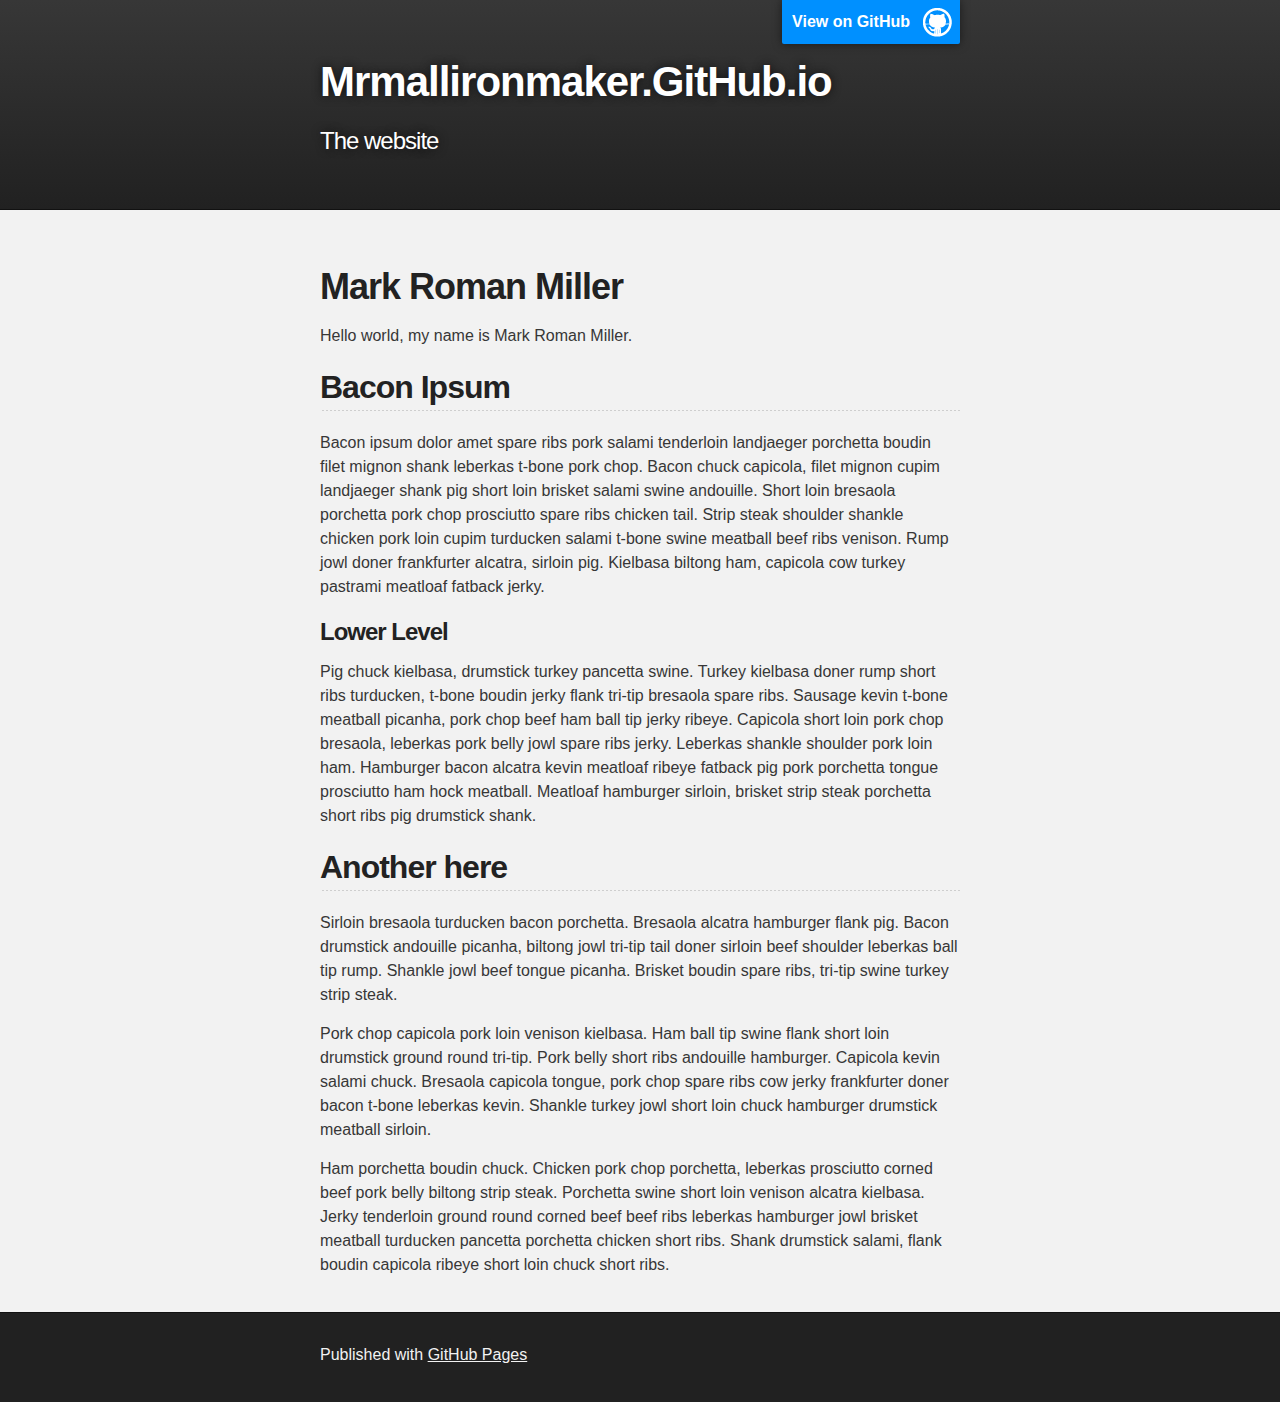
==== index.html @ bb0a2286 "Replace master branch with page content via GitHub" ====
<!DOCTYPE html>
<html>

  <head>
    <meta charset='utf-8'>
    <meta http-equiv="X-UA-Compatible" content="chrome=1">
    <meta name="description" content="Mrmallironmaker.GitHub.io : The website">

    <link rel="stylesheet" type="text/css" media="screen" href="stylesheets/stylesheet.css">

    <title>Mrmallironmaker.GitHub.io</title>
  </head>

  <body>

    <!-- HEADER -->
    <div id="header_wrap" class="outer">
        <header class="inner">
          <a id="forkme_banner" href="https://github.com/MrMallIronmaker">View on GitHub</a>

          <h1 id="project_title">Mrmallironmaker.GitHub.io</h1>
          <h2 id="project_tagline">The website</h2>

        </header>
    </div>

    <!-- MAIN CONTENT -->
    <div id="main_content_wrap" class="outer">
      <section id="main_content" class="inner">
        <h1>
<a id="mark-roman-miller" class="anchor" href="#mark-roman-miller" aria-hidden="true"><span class="octicon octicon-link"></span></a>Mark Roman Miller</h1>

<p>Hello world, my name is Mark Roman Miller.</p>

<h2>
<a id="bacon-ipsum" class="anchor" href="#bacon-ipsum" aria-hidden="true"><span class="octicon octicon-link"></span></a>Bacon Ipsum</h2>

<p>Bacon ipsum dolor amet spare ribs pork salami tenderloin landjaeger porchetta boudin filet mignon shank leberkas t-bone pork chop. Bacon chuck capicola, filet mignon cupim landjaeger shank pig short loin brisket salami swine andouille. Short loin bresaola porchetta pork chop prosciutto spare ribs chicken tail. Strip steak shoulder shankle chicken pork loin cupim turducken salami t-bone swine meatball beef ribs venison. Rump jowl doner frankfurter alcatra, sirloin pig. Kielbasa biltong ham, capicola cow turkey pastrami meatloaf fatback jerky.</p>

<h3>
<a id="lower-level" class="anchor" href="#lower-level" aria-hidden="true"><span class="octicon octicon-link"></span></a>Lower Level</h3>

<p>Pig chuck kielbasa, drumstick turkey pancetta swine. Turkey kielbasa doner rump short ribs turducken, t-bone boudin jerky flank tri-tip bresaola spare ribs. Sausage kevin t-bone meatball picanha, pork chop beef ham ball tip jerky ribeye. Capicola short loin pork chop bresaola, leberkas pork belly jowl spare ribs jerky. Leberkas shankle shoulder pork loin ham. Hamburger bacon alcatra kevin meatloaf ribeye fatback pig pork porchetta tongue prosciutto ham hock meatball. Meatloaf hamburger sirloin, brisket strip steak porchetta short ribs pig drumstick shank.</p>

<h2>
<a id="another-here" class="anchor" href="#another-here" aria-hidden="true"><span class="octicon octicon-link"></span></a>Another here</h2>

<p>Sirloin bresaola turducken bacon porchetta. Bresaola alcatra hamburger flank pig. Bacon drumstick andouille picanha, biltong jowl tri-tip tail doner sirloin beef shoulder leberkas ball tip rump. Shankle jowl beef tongue picanha. Brisket boudin spare ribs, tri-tip swine turkey strip steak.</p>

<p>Pork chop capicola pork loin venison kielbasa. Ham ball tip swine flank short loin drumstick ground round tri-tip. Pork belly short ribs andouille hamburger. Capicola kevin salami chuck. Bresaola capicola tongue, pork chop spare ribs cow jerky frankfurter doner bacon t-bone leberkas kevin. Shankle turkey jowl short loin chuck hamburger drumstick meatball sirloin.</p>

<p>Ham porchetta boudin chuck. Chicken pork chop porchetta, leberkas prosciutto corned beef pork belly biltong strip steak. Porchetta swine short loin venison alcatra kielbasa. Jerky tenderloin ground round corned beef beef ribs leberkas hamburger jowl brisket meatball turducken pancetta porchetta chicken short ribs. Shank drumstick salami, flank boudin capicola ribeye short loin chuck short ribs.</p>
      </section>
    </div>

    <!-- FOOTER  -->
    <div id="footer_wrap" class="outer">
      <footer class="inner">
        <p>Published with <a href="https://pages.github.com">GitHub Pages</a></p>
      </footer>
    </div>

    

  </body>
</html>
---- stylesheets/stylesheet.css ----
/*******************************************************************************
Slate Theme for GitHub Pages
by Jason Costello, @jsncostello
*******************************************************************************/

@import url(github-light.css);

/*******************************************************************************
MeyerWeb Reset
*******************************************************************************/

html, body, div, span, applet, object, iframe,
h1, h2, h3, h4, h5, h6, p, blockquote, pre,
a, abbr, acronym, address, big, cite, code,
del, dfn, em, img, ins, kbd, q, s, samp,
small, strike, strong, sub, sup, tt, var,
b, u, i, center,
dl, dt, dd, ol, ul, li,
fieldset, form, label, legend,
table, caption, tbody, tfoot, thead, tr, th, td,
article, aside, canvas, details, embed,
figure, figcaption, footer, header, hgroup,
menu, nav, output, ruby, section, summary,
time, mark, audio, video {
  margin: 0;
  padding: 0;
  border: 0;
  font: inherit;
  vertical-align: baseline;
}

/* HTML5 display-role reset for older browsers */
article, aside, details, figcaption, figure,
footer, header, hgroup, menu, nav, section {
  display: block;
}

ol, ul {
  list-style: none;
}

table {
  border-collapse: collapse;
  border-spacing: 0;
}

/*******************************************************************************
Theme Styles
*******************************************************************************/

body {
  box-sizing: border-box;
  color:#373737;
  background: #212121;
  font-size: 16px;
  font-family: 'Myriad Pro', Calibri, Helvetica, Arial, sans-serif;
  line-height: 1.5;
  -webkit-font-smoothing: antialiased;
}

h1, h2, h3, h4, h5, h6 {
  margin: 10px 0;
  font-weight: 700;
  color:#222222;
  font-family: 'Lucida Grande', 'Calibri', Helvetica, Arial, sans-serif;
  letter-spacing: -1px;
}

h1 {
  font-size: 36px;
  font-weight: 700;
}

h2 {
  padding-bottom: 10px;
  font-size: 32px;
  background: url('../images/bg_hr.png') repeat-x bottom;
}

h3 {
  font-size: 24px;
}

h4 {
  font-size: 21px;
}

h5 {
  font-size: 18px;
}

h6 {
  font-size: 16px;
}

p {
  margin: 10px 0 15px 0;
}

footer p {
  color: #f2f2f2;
}

a {
  text-decoration: none;
  color: #007edf;
  text-shadow: none;

  transition: color 0.5s ease;
  transition: text-shadow 0.5s ease;
  -webkit-transition: color 0.5s ease;
  -webkit-transition: text-shadow 0.5s ease;
  -moz-transition: color 0.5s ease;
  -moz-transition: text-shadow 0.5s ease;
  -o-transition: color 0.5s ease;
  -o-transition: text-shadow 0.5s ease;
  -ms-transition: color 0.5s ease;
  -ms-transition: text-shadow 0.5s ease;
}

a:hover, a:focus {text-decoration: underline;}

footer a {
  color: #F2F2F2;
  text-decoration: underline;
}

em {
  font-style: italic;
}

strong {
  font-weight: bold;
}

img {
  position: relative;
  margin: 0 auto;
  max-width: 739px;
  padding: 5px;
  margin: 10px 0 10px 0;
  border: 1px solid #ebebeb;

  box-shadow: 0 0 5px #ebebeb;
  -webkit-box-shadow: 0 0 5px #ebebeb;
  -moz-box-shadow: 0 0 5px #ebebeb;
  -o-box-shadow: 0 0 5px #ebebeb;
  -ms-box-shadow: 0 0 5px #ebebeb;
}

p img {
  display: inline;
  margin: 0;
  padding: 0;
  vertical-align: middle;
  text-align: center;
  border: none;
}

pre, code {
  width: 100%;
  color: #222;
  background-color: #fff;

  font-family: Monaco, "Bitstream Vera Sans Mono", "Lucida Console", Terminal, monospace;
  font-size: 14px;

  border-radius: 2px;
  -moz-border-radius: 2px;
  -webkit-border-radius: 2px;
}

pre {
  width: 100%;
  padding: 10px;
  box-shadow: 0 0 10px rgba(0,0,0,.1);
  overflow: auto;
}

code {
  padding: 3px;
  margin: 0 3px;
  box-shadow: 0 0 10px rgba(0,0,0,.1);
}

pre code {
  display: block;
  box-shadow: none;
}

blockquote {
  color: #666;
  margin-bottom: 20px;
  padding: 0 0 0 20px;
  border-left: 3px solid #bbb;
}


ul, ol, dl {
  margin-bottom: 15px
}

ul {
  list-style-position: inside;
  list-style: disc;
  padding-left: 20px;
}

ol {
  list-style-position: inside;
  list-style: decimal;
  padding-left: 20px;
}

dl dt {
  font-weight: bold;
}

dl dd {
  padding-left: 20px;
  font-style: italic;
}

dl p {
  padding-left: 20px;
  font-style: italic;
}

hr {
  height: 1px;
  margin-bottom: 5px;
  border: none;
  background: url('../images/bg_hr.png') repeat-x center;
}

table {
  border: 1px solid #373737;
  margin-bottom: 20px;
  text-align: left;
 }

th {
  font-family: 'Lucida Grande', 'Helvetica Neue', Helvetica, Arial, sans-serif;
  padding: 10px;
  background: #373737;
  color: #fff;
 }

td {
  padding: 10px;
  border: 1px solid #373737;
 }

form {
  background: #f2f2f2;
  padding: 20px;
}

/*******************************************************************************
Full-Width Styles
*******************************************************************************/

.outer {
  width: 100%;
}

.inner {
  position: relative;
  max-width: 640px;
  padding: 20px 10px;
  margin: 0 auto;
}

#forkme_banner {
  display: block;
  position: absolute;
  top:0;
  right: 10px;
  z-index: 10;
  padding: 10px 50px 10px 10px;
  color: #fff;
  background: url('../images/blacktocat.png') #0090ff no-repeat 95% 50%;
  font-weight: 700;
  box-shadow: 0 0 10px rgba(0,0,0,.5);
  border-bottom-left-radius: 2px;
  border-bottom-right-radius: 2px;
}

#header_wrap {
  background: #212121;
  background: -moz-linear-gradient(top, #373737, #212121);
  background: -webkit-linear-gradient(top, #373737, #212121);
  background: -ms-linear-gradient(top, #373737, #212121);
  background: -o-linear-gradient(top, #373737, #212121);
  background: linear-gradient(top, #373737, #212121);
}

#header_wrap .inner {
  padding: 50px 10px 30px 10px;
}

#project_title {
  margin: 0;
  color: #fff;
  font-size: 42px;
  font-weight: 700;
  text-shadow: #111 0px 0px 10px;
}

#project_tagline {
  color: #fff;
  font-size: 24px;
  font-weight: 300;
  background: none;
  text-shadow: #111 0px 0px 10px;
}

#downloads {
  position: absolute;
  width: 210px;
  z-index: 10;
  bottom: -40px;
  right: 0;
  height: 70px;
  background: url('../images/icon_download.png') no-repeat 0% 90%;
}

.zip_download_link {
  display: block;
  float: right;
  width: 90px;
  height:70px;
  text-indent: -5000px;
  overflow: hidden;
  background: url(../images/sprite_download.png) no-repeat bottom left;
}

.tar_download_link {
  display: block;
  float: right;
  width: 90px;
  height:70px;
  text-indent: -5000px;
  overflow: hidden;
  background: url(../images/sprite_download.png) no-repeat bottom right;
  margin-left: 10px;
}

.zip_download_link:hover {
  background: url(../images/sprite_download.png) no-repeat top left;
}

.tar_download_link:hover {
  background: url(../images/sprite_download.png) no-repeat top right;
}

#main_content_wrap {
  background: #f2f2f2;
  border-top: 1px solid #111;
  border-bottom: 1px solid #111;
}

#main_content {
  padding-top: 40px;
}

#footer_wrap {
  background: #212121;
}



/*******************************************************************************
Small Device Styles
*******************************************************************************/

@media screen and (max-width: 480px) {
  body {
    font-size:14px;
  }

  #downloads {
    display: none;
  }

  .inner {
    min-width: 320px;
    max-width: 480px;
  }

  #project_title {
  font-size: 32px;
  }

  h1 {
    font-size: 28px;
  }

  h2 {
    font-size: 24px;
  }

  h3 {
    font-size: 21px;
  }

  h4 {
    font-size: 18px;
  }

  h5 {
    font-size: 14px;
  }

  h6 {
    font-size: 12px;
  }

  code, pre {
    min-width: 320px;
    max-width: 480px;
    font-size: 11px;
  }

}
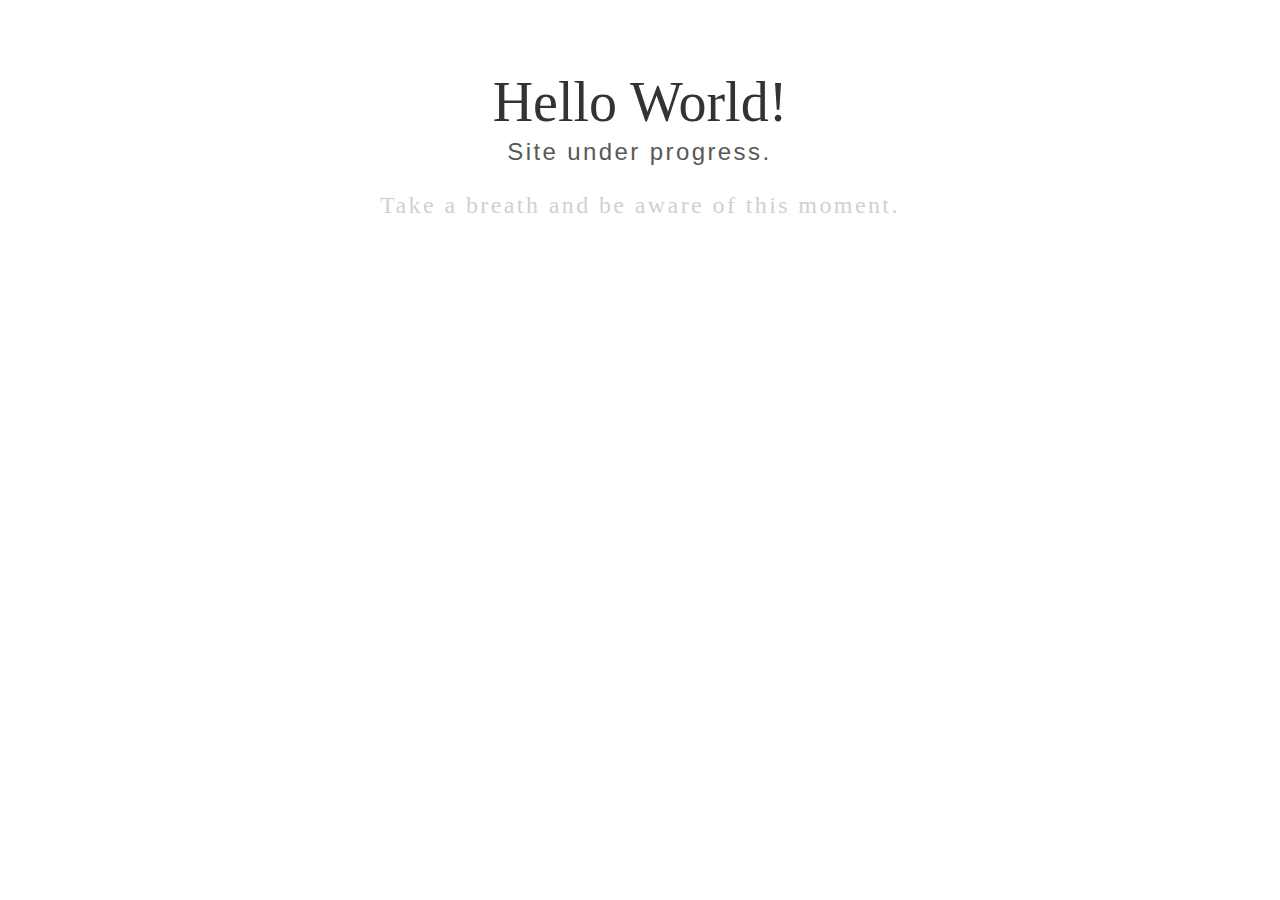
==== commit 9849bb56: "Made a quick under construction page with zenhabits style" ====
--- a/index.html
+++ b/index.html
@@ -1,66 +1,12 @@
-<!DOCTYPE html>
-<html>
-
-  <head>
-    <meta charset='utf-8'>
-    <meta http-equiv="X-UA-Compatible" content="chrome=1">
-    <meta name="description" content="Mrmallironmaker.GitHub.io : The website">
-
-    <link rel="stylesheet" type="text/css" media="screen" href="stylesheets/stylesheet.css">
-
-    <title>Mrmallironmaker.GitHub.io</title>
-  </head>
-
-  <body>
-
-    <!-- HEADER -->
-    <div id="header_wrap" class="outer">
-        <header class="inner">
-          <a id="forkme_banner" href="https://github.com/MrMallIronmaker">View on GitHub</a>
-
-          <h1 id="project_title">Mrmallironmaker.GitHub.io</h1>
-          <h2 id="project_tagline">The website</h2>
-
-        </header>
-    </div>
-
-    <!-- MAIN CONTENT -->
-    <div id="main_content_wrap" class="outer">
-      <section id="main_content" class="inner">
-        <h1>
-<a id="mark-roman-miller" class="anchor" href="#mark-roman-miller" aria-hidden="true"><span class="octicon octicon-link"></span></a>Mark Roman Miller</h1>
-
-<p>Hello world, my name is Mark Roman Miller.</p>
-
-<h2>
-<a id="bacon-ipsum" class="anchor" href="#bacon-ipsum" aria-hidden="true"><span class="octicon octicon-link"></span></a>Bacon Ipsum</h2>
-
-<p>Bacon ipsum dolor amet spare ribs pork salami tenderloin landjaeger porchetta boudin filet mignon shank leberkas t-bone pork chop. Bacon chuck capicola, filet mignon cupim landjaeger shank pig short loin brisket salami swine andouille. Short loin bresaola porchetta pork chop prosciutto spare ribs chicken tail. Strip steak shoulder shankle chicken pork loin cupim turducken salami t-bone swine meatball beef ribs venison. Rump jowl doner frankfurter alcatra, sirloin pig. Kielbasa biltong ham, capicola cow turkey pastrami meatloaf fatback jerky.</p>
-
-<h3>
-<a id="lower-level" class="anchor" href="#lower-level" aria-hidden="true"><span class="octicon octicon-link"></span></a>Lower Level</h3>
-
-<p>Pig chuck kielbasa, drumstick turkey pancetta swine. Turkey kielbasa doner rump short ribs turducken, t-bone boudin jerky flank tri-tip bresaola spare ribs. Sausage kevin t-bone meatball picanha, pork chop beef ham ball tip jerky ribeye. Capicola short loin pork chop bresaola, leberkas pork belly jowl spare ribs jerky. Leberkas shankle shoulder pork loin ham. Hamburger bacon alcatra kevin meatloaf ribeye fatback pig pork porchetta tongue prosciutto ham hock meatball. Meatloaf hamburger sirloin, brisket strip steak porchetta short ribs pig drumstick shank.</p>
-
-<h2>
-<a id="another-here" class="anchor" href="#another-here" aria-hidden="true"><span class="octicon octicon-link"></span></a>Another here</h2>
-
-<p>Sirloin bresaola turducken bacon porchetta. Bresaola alcatra hamburger flank pig. Bacon drumstick andouille picanha, biltong jowl tri-tip tail doner sirloin beef shoulder leberkas ball tip rump. Shankle jowl beef tongue picanha. Brisket boudin spare ribs, tri-tip swine turkey strip steak.</p>
-
-<p>Pork chop capicola pork loin venison kielbasa. Ham ball tip swine flank short loin drumstick ground round tri-tip. Pork belly short ribs andouille hamburger. Capicola kevin salami chuck. Bresaola capicola tongue, pork chop spare ribs cow jerky frankfurter doner bacon t-bone leberkas kevin. Shankle turkey jowl short loin chuck hamburger drumstick meatball sirloin.</p>
-
-<p>Ham porchetta boudin chuck. Chicken pork chop porchetta, leberkas prosciutto corned beef pork belly biltong strip steak. Porchetta swine short loin venison alcatra kielbasa. Jerky tenderloin ground round corned beef beef ribs leberkas hamburger jowl brisket meatball turducken pancetta porchetta chicken short ribs. Shank drumstick salami, flank boudin capicola ribeye short loin chuck short ribs.</p>
-      </section>
-    </div>
-
-    <!-- FOOTER  -->
-    <div id="footer_wrap" class="outer">
-      <footer class="inner">
-        <p>Published with <a href="https://pages.github.com">GitHub Pages</a></p>
-      </footer>
-    </div>
-
-    
-
-  </body>
-</html>
+<!doctype html>
+<html>
+	<head>
+		<title> Mark Roman Miller </title>
+		<link rel="stylesheet" href="style.css" type="text/css" />
+	</head>
+	<body>
+		<h2>Hello World!</h2>
+		<h1>Site under progress.</h1>
+		<h6>Take a breath and be aware of this moment.</h6>
+	</body>
+</html>--- a/style.css
+++ b/style.css
@@ -0,0 +1,568 @@
+/*
+Theme Name: zh2
+Theme URI: http://zenhabits.net/theme/
+Author: Leo Babauta
+Author URI: http://leobabauta.com
+Description: A minimalist, content-focused theme.
+Version: 2
+License: Uncopyrighted
+License URI: http://zenhabits.net/open-source-blogging-feel-free-to-steal-my-content/
+
+This theme is uncopyrighted.
+Do whatever you'd like with it.
+*/
+
+/* css reset */
+
+
+html, body, div, span, applet, object, iframe,
+h1, h2, h3, h4, h5, h6, p, blockquote, pre,
+a, abbr, acronym, address, big, cite, code,
+del, dfn, em, img, ins, kbd, q, s, samp,
+small, strike, strong, sub, sup, tt, var,
+b, u, i, center,
+dl, dt, dd, ol, ul, li,
+fieldset, form, label, legend,
+table, caption, tbody, tfoot, thead, tr, th, td,
+article, aside, canvas, details, embed, 
+figure, figcaption, footer, header, hgroup, 
+menu, nav, output, ruby, section, summary,
+time, mark, audio, video {
+	margin: 0;
+	padding: 0;
+	border: 0;
+	font-size: 100%;
+	font: inherit;
+	vertical-align: baseline;
+}
+/* HTML5 display-role reset for older browsers */
+article, aside, details, figcaption, figure, 
+footer, header, hgroup, menu, nav, section {
+	display: block;
+}
+body {
+	line-height: 1;
+}
+ol, ul {
+	list-style: none;
+}
+blockquote, q {
+	quotes: none;
+}
+blockquote:before, blockquote:after,
+q:before, q:after {
+	content: '';
+	content: none;
+}
+table {
+	border-collapse: collapse;
+	border-spacing: 0;
+}
+/* end css reset */
+
+@media all { 
+	#wp-admin-bar-updates { display: none }
+	body {
+	    font: normal 100% Open Sans,Helvetica,sans-serif;
+	    background-color: #fff;
+	    color: #000;
+	    padding: .6em;
+	    -webkit-font-smoothing: antialiased;
+	}
+	/* fades out blog title */
+	.top {
+	    -webkit-opacity: 0.30;
+	    -moz-opacity: 0.30;
+	    opacity: 0.30;
+	    -webkit-transition: opacity 3s linear;
+	    -moz-transition: opacity 3s linear;
+	    -ms-transition: opacity 3s linear;
+	    -o-transition: opacity 3s linear;
+	    transition: opacity 3s linear;
+	}
+	/* fades blog title back in on hover */
+	.top:hover {
+	    -webkit-opacity: 1;
+	    -moz-opacity: 1;
+	    opacity: 1;
+	    -webkit-transition: all 2s ease;
+	    -moz-transition: all 2s ease;
+	    -ms-transition: all 2s ease;
+	    -o-transition: all 2s ease;
+	    transition: all 2s ease;
+	}
+	.container {
+	    overflow: hidden;
+	    padding: 0 1em;
+	    max-width: 42.5em;
+	    margin: auto;
+	}
+	/* blog title */
+	h1 {
+	    font-size: 150%;
+	    color: #585858;
+	    letter-spacing: .1em;
+	    margin: 0 .05em 0 0;
+	    text-align: center;
+	}
+	h1 a:link {
+	    color: #585858;
+	    text-decoration: none;
+	    border-width: 0 0 1px 0;
+	    border-color: #c0c0c0;
+	}
+	h1 a:visited {
+	    color: #585858;
+	    text-decoration: none;
+	    border-width: 0 0 1px 0;
+
+	    border-color: #c0c0c0;
+	}
+	h1 a#tagline { 
+		color: #56a49f;
+	}
+	/* post title */
+	h2 {
+	    font-family: 'Sorts Mill Goudy', Georgia, Times, serif;
+	    font-size: 3.5em;
+	    color: #333;
+	    font-weight: normal;
+	    margin-top: 1em;
+	    text-align: center;
+	    line-height: 1.3em;
+	}
+	/* subtitles */
+	h3 {
+	    font-family: 'Sorts Mill Goudy', Georgia, Times, serif;
+	    font-size: 2.5em;
+	    color: #666;
+	    font-weight: normal;
+	    line-height: 1em;
+	    margin-top: 1.5em;
+	    text-align: center;
+	}
+	h3.subtitle { 
+	    margin-top: .5em;
+	}
+	h4 {
+	    font-family: 'Sorts Mill Goudy', Georgia, Times, serif;
+	    font-size: 1.5em;
+	    line-height: 1.2em;
+	    color: #666;
+	}
+	/* used for "edit" link only visible to site owner/writers */
+	h5 {
+	    text-transform: uppercase;
+	    color: #666;
+	    font-size: .8em;
+	    letter-spacing: .2em;
+	    font-family: Open Sans,Helvetica,sans-serif;
+	    font-weight: bold;
+	    line-height: 2em;
+	}
+	/* author credits */
+	h6 {
+	    font-size: 1.5em;
+	    font-weight: normal;
+	    line-height: 1.3em;
+	    color: #666;
+	    font-family: 'Sorts Mill Goudy', Georgia, Times, serif;
+	    margin: 1em 0 .5em 0;
+	    letter-spacing: .1em;
+	    margin-bottom: 1em;
+	    text-align: center;
+	    -webkit-opacity: 0.30;
+	    -moz-opacity: 0.30;
+	    opacity: 0.30;
+	    -webkit-transition: opacity 3s linear;
+	    -moz-transition: opacity 3s linear;
+	    -ms-transition: opacity 3s linear;
+	    -o-transition: opacity 3s linear;
+	    transition: opacity 3s linear;
+	}
+	/* fades author credit back in on hover */
+	h6:hover {
+	    -webkit-opacity: 1;
+	    -moz-opacity: 1;
+	    opacity: 1;
+	    -webkit-transition: all 2s ease;
+	    -moz-transition: all 2s ease;
+	    -ms-transition: all 2s ease;
+	    -o-transition: all 2s ease;
+	    transition: all 2s ease;
+	}
+	h6 strong {
+	    color: #56a49f;
+	    font-weight: bold;
+	}
+	img {
+	    border: 0;
+	    padding: 3px;
+	}
+	img a { border: 0 }
+	p {
+	    line-height: 1.635em;
+	    margin: .7em 0 1em 0;
+	    font-family: 'Cardo', Georgia, Cambria, 'Times New Roman', Times, serif;
+	    font-size: 1.3em;
+	    color: #333;
+	    -webkit-font-smoothing: antialiased;
+	}
+	a:link {
+	    color: #333;
+	    text-decoration: none;
+	    border-width: 0;
+	    border-style: none;
+	}
+	a:visited {
+	    color: #333;
+	    text-decoration: none;
+	    border: 0;
+	    border-width: 0;
+	    border-style: none;
+	}
+	a:hover {
+	    color: #999;
+	    text-decoration: none;
+	    border: 0;
+	    border-width: 0;
+	    border-style: none;
+	}
+	/* post styles */
+	.post strong { font-weight: bold }
+	.post em { font-style: italic }
+	.post a:link {
+	    color: #303030;
+	    text-decoration: none;
+	    border-width: 0 0 1px 0;
+	    border-style: none none solid none;
+	    border-color: #c0c0c0;
+	}
+	.post a:visited {
+	    color: #303030;
+	    text-decoration: none;
+	    border-width: 0 0 1px 0;
+	    border-style: none none solid none;
+	    border-color: #c0c0c0;
+	}
+	.post a:hover {
+	    color: #999;
+	    border-width: 0 0 1px 0;
+	    border-style: none none solid none;
+	    border-color: #c0c0c0;
+	    text-decoration: none;
+	}
+	.post ul {
+	    list-style-type: disc;
+	    padding: .1em .0 0 1.1em;
+	    margin-top: .5em;
+	    margin-bottom: 1em;
+	    font-family: 'Cardo', Georgia, Cambria, 'Times New Roman', Times, serif;
+	    font-size: 1.3em;
+	    -webkit-font-smoothing: antialiased;
+	}
+	.post ol {
+	    list-style-type: decimal;
+	    padding: .1em 0 0 1.2em;
+	    margin-top: .5em;
+	    margin-bottom: 1em;
+	    font-family: 'Cardo', Georgia, Cambria, 'Times New Roman', Times, serif;
+	    font-size: 1.3em;
+	    -webkit-font-smoothing: antialiased;
+	}
+	.post li {
+	    line-height: 1.5em;
+	    padding: .2em 0 0 0;
+	    color: #333;
+	}
+	.post li strong { font-weight: bold }
+	.post blockquote {
+	    border-left: 2px solid #a5abab;
+	    font-size: 1.1em;
+	    margin: 1.8em .8em;
+	    padding: 0 1em 0 1em;
+	    color: #666;
+	    font-family: Open Sans,Helvetica,sans-serif;
+	}
+	/* line at bottom of post */
+	.home_bottom {
+	    border-bottom: 1px solid #efefef;
+	    font-family: Open Sans,Helvetica,sans-serif;
+	    font-size: 2em;
+	    line-height: 2.5em;
+	    color: #dedede;
+	}
+	/* previous & next posts at bottom */
+	.navigation { margin-bottom: 3em }
+	.navigation p {
+	    text-transform: uppercase;
+	    color: #666;
+	    font-size: .7em;
+	    letter-spacing: .2em;
+	    font-family: Open Sans,Helvetica,sans-serif;
+	    font-weight: bold;
+	    margin-top: 0;
+	    margin-bottom: 1em;
+	}
+	/* subscription */
+	.subscribe p {
+	    text-transform: uppercase;
+	    color: #666;
+	    font-size: 1em;
+	    letter-spacing: .2em;
+	    font-family: Open Sans,Helvetica,sans-serif;
+	    font-weight: bold;
+	    line-height: 2em;
+	    margin-top: 2em;
+	    margin-bottom: 2em;
+	}
+	/* "see all posts" at bottom of home page */
+	.all_posts {
+	    font-size: 2.4em;
+	    font-weight: bold;
+	    height: 1.25em;
+	    line-height: 1.25em;
+	    margin-bottom: 1em;
+	}
+	.all_posts a { color: #d3d3d3 }
+	.all_posts a:visited { color: #d3d3d3 }
+	.all_posts a:hover { color: #666 }
+	/* footer text */
+	.footer p {
+	    font-size: .8em;
+	    letter-spacing: .2em;
+	    text-transform: lowercase;
+	    color: #333;
+	    padding: 0;
+	    margin: 0;
+	    margin-left: 0;
+	    padding-left: 0;
+	    font-family: Open Sans,Helvetica,sans-serif;
+	}
+	.footer a { color: #666 }
+	/* for archives page */
+	#arc {
+	    overflow: hidden;
+	    margin: 0 1em 2em .4em;
+	}
+
+	/* for buy-now button */
+
+.styled-button {
+  -webkit-border-radius: 5;
+  -moz-border-radius: 5;
+  border-radius: 5px;
+  font-family: Helvetica;
+  color: #ffffff;
+  font-size: 15px;
+  background: #48a3e0;
+  padding: 15px 25px 15px 25px;
+  text-decoration: none;
+}
+
+.styled-button:hover {
+  background: #2a9ae0;
+  text-decoration: none;
+}
+
+
+
+
+	/* for comments */
+
+ol.commentlist{
+	margin: 10px 5px;
+	padding: 10px;
+}
+.commentlist .comment-body{
+	padding: 10px;
+	background: #EFEFEF;
+	border: solid thin #DEDEDE;
+	margin: 10px 0;
+	position: relative;
+}
+.comment-body a.comment-reply-link{
+	position: absolute;
+	top: 10px;
+	right: 10px;
+	color: #AEAEAE;
+}
+ol.commentlist li{
+	list-style: none;
+}
+ol.commentlist img.avatar{
+	padding: 5px;
+	background: #DEDEDE;
+	border: solid thin #CECECE;
+	float: left;
+	display: block;
+	margin: 15px;
+	width: 32px;
+	height: 32px;
+}
+ol.commentlist .comment-author{
+	line-height: 25px;
+}
+.comment-body cite.fn{
+	font-size: 14px;
+	font-style: normal;
+}
+.commentmetadata a{
+	margin: 0;
+	font-size: 11px;
+	color: #999;
+}
+.comment-body p{
+	margin: 5px;
+}
+ 
+.comment-body .comment-author.vcard{
+	margin: 0;
+}
+}
+
+/* for iPad-sized devices */
+@media only screen and (max-device-width: 800px) { 
+	/* makes blog title not fade on touch screen */
+	.top {
+	    margin: auto;
+	    -webkit-opacity: 1;
+	    -moz-opacity: 1;
+	    opacity: 1;
+	}
+	h6 {
+	    -webkit-opacity: 1;
+	    -moz-opacity: 1;
+	    opacity: 1;
+	}
+	.navigation p { font-size: 1em }
+	.subscribe ul {
+	    margin-top: 4em;
+	    font-size: 1.8em;
+	}
+	.footer p { font-size: 1.2em }
+	h2 { font-size: 2.5em }
+	h3 { font-size: 2em }
+	h6 { font-size: 1.5em }
+	p {
+	    font-size: 1.5em;
+	    line-height: 1.5em;
+	}
+	.post ul {
+	    font-size: 1.5em;
+	    line-height: 1em;
+	    padding: .1;
+	}
+	.post ol {
+	    font-size: 1.5em;
+	    line-height: 1em;
+	    padding: .1;
+	}
+	#arc {
+	    font-size: 1.2em;
+	}
+}
+
+/* for narrower browsers */
+@media screen and (max-width: 800px) { 
+	/* makes blog title not fade on touch screen */
+	.top {
+	    margin: auto;
+	    -webkit-opacity: 1;
+	    -moz-opacity: 1;
+	    opacity: 1;
+	}
+	h6 {
+	    -webkit-opacity: 1;
+	    -moz-opacity: 1;
+	    opacity: 1;
+	}
+	.navigation p { font-size: 1em }
+	subscribe ul {
+	    margin-top: 4em;
+	    font-size: 1.8em;
+	}
+	.footer p { font-size: 1.2em }
+	h2 { font-size: 2.5em }
+	h3 { font-size: 2em }
+	h6 { font-size: 1.5em }
+	p {
+	    font-size: 1.5em;
+	    line-height: 1.5em;
+	}
+	.post ul {
+	    font-size: 1.5em;
+	    line-height: 1em;
+	    padding: .1;
+	}
+	.post ol {
+	    font-size: 1.5em;
+	    line-height: 1em;
+	    padding: .1;
+	}
+}
+
+/* for iPhone-sized devices */
+@media only screen and (max-device-width: 480px) { 
+	.container { width: auto }
+	body { padding: 0 }
+	h1 { font-size: 2em }
+	h2 { font-size: 2.5em }
+	h3 { font-size: 1.8em }
+	h6 { font-size: 1.3em }
+	p {
+	    font-size: 1.2em;
+	    line-height: 1.4em;
+	}
+	.post ul {
+	    list-style-type: disc;
+	    list-style-position: inside;
+	    font-size: 1.2em;
+	    line-height: 1em;
+	    padding: .5em;
+	    margin: 0;
+	}
+	.post ol {
+	    list-style-position: inside;
+	    font-size: 1.2em;
+	    line-height: 1em;
+	    padding: .5em;
+	    margin: 0;
+	}
+	.post li {
+	    margin: 0;
+	}
+	/* makes blog title not fade on touch screen */
+	.top {
+	    -webkit-opacity: 1;
+	    -moz-opacity: 1;
+	    opacity: 1;
+	}
+	.navigation p { font-size: 1.5em }
+	h6 {
+	    -webkit-opacity: 1;
+	    -moz-opacity: 1;
+	    opacity: 1;
+	}
+	.subscribe p {
+	    font-size: 1em;
+	    margin-top: 1em;
+	}
+	.footer p { font-size: 1em }
+}
+
+
+@media print { 
+	body {
+	    font-family: Helvetica,sans-serif;
+	    font-size: 14px;
+	    background: white;
+	    color: black;
+	    margin: 10;
+	    width: auto;
+	}
+	.container { display: block }
+	.navigation { display: none }
+	.subscribe { display: none }
+	.footer { display: none }
+}
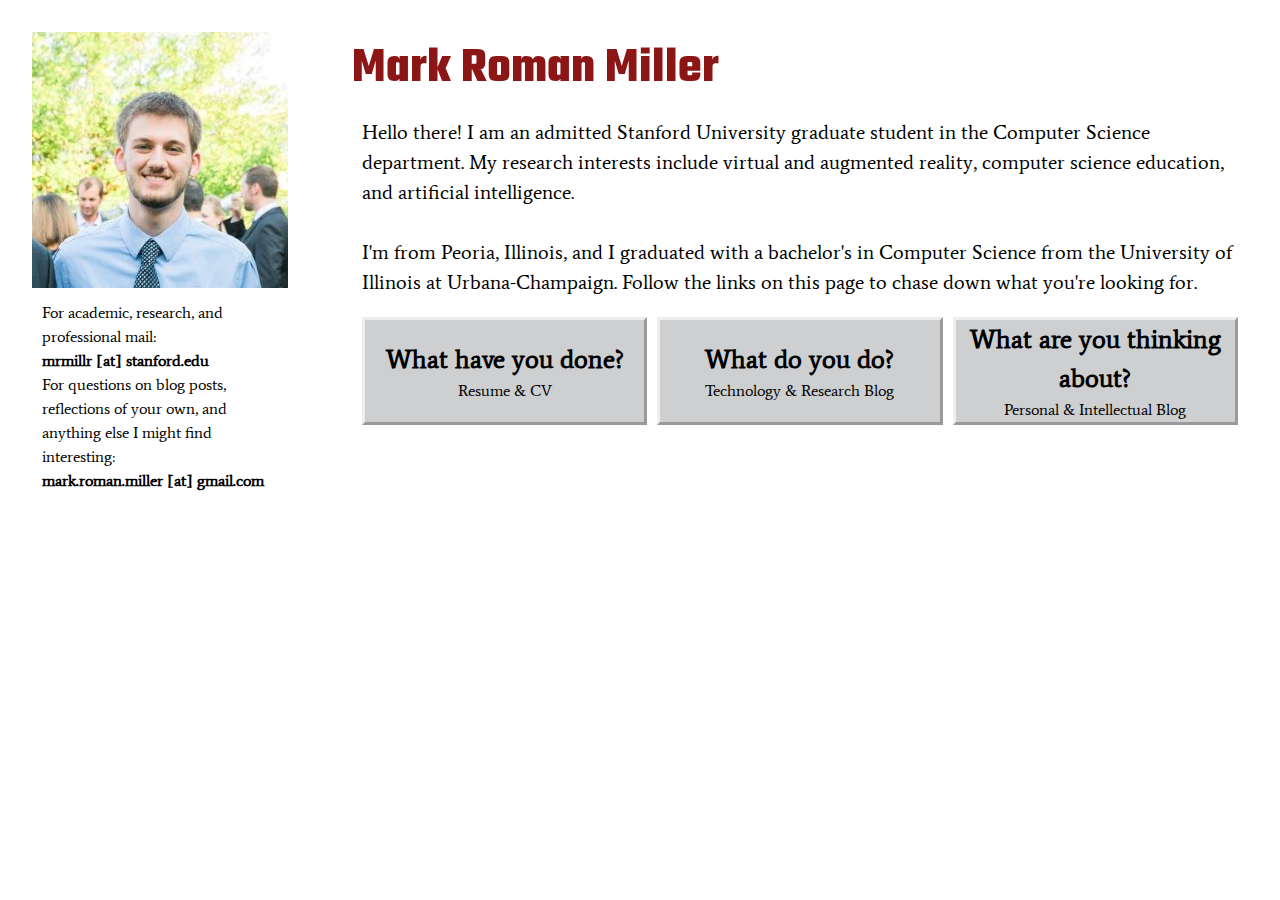
==== commit 4c6070aa: "Initial design of website." ====
--- a/index.html
+++ b/index.html
@@ -1,12 +1,67 @@
-<!doctype html>
-<html>
-	<head>
-		<title> Mark Roman Miller </title>
-		<link rel="stylesheet" href="style.css" type="text/css" />
-	</head>
-	<body>
-		<h2>Hello World!</h2>
-		<h1>Site under progress.</h1>
-		<h6>Take a breath and be aware of this moment.</h6>
-	</body>
+<!doctype html>
+<html>
+	<head>
+		<title> Mark Roman Miller </title>
+		<link href="https://fonts.googleapis.com/css?family=Teko:700|Average" rel="stylesheet">
+		<link rel="stylesheet" href="parkersmith.css" type="text/css" />
+	</head>
+	<body>
+		<div class="introduction">
+			<div class="profile-picture">
+				<img class="profile-picture" src="headshot.png"/>
+			</div>
+			<div class="contact-left">
+				<!-- Make sure to modify the contact-bottom part too.-->
+				<p class="contact">
+					For academic, research, and professional mail: <br>
+					<b>mrmillr [at] stanford.edu</b><br>
+					For questions on blog posts, reflections of your own, and anything else I might find interesting: <br>
+					<b>mark.roman.miller [at] gmail.com</b><br>
+				</p>
+			</div>
+		</div>
+		<div class="section">
+			<div class="my-name">
+				<h1>Mark Roman Miller</h1>
+			</div>
+			<div class="bio-paragraph">
+				<p>
+					Hello there! I am an admitted Stanford University graduate student in the Computer Science department. My research interests include virtual and augmented reality, computer science education, and artificial intelligence. <br>
+					<br>
+					I'm from Peoria, Illinois, and I graduated with a bachelor's in Computer Science from the University of Illinois at Urbana-Champaign. Follow the links on this page to chase down what you're looking for.
+				</p>
+			</div>
+			<table class="links-package">
+			<tr>
+				<td class="link-square">
+					<a href="MarkRomanMiller_resume.pdf">
+						<h4>What have you done?</h4>
+						<h6>Resume &amp; CV</h6>
+					</a>
+				</td>
+				<td class="link-square">
+					<a href="https://medium.com/tag/mrmtech/latest">
+						<h4>What do you do?</h4>
+						<h6>Technology &amp; Research Blog</h6>
+					</a>
+				</td>
+				<td class="link-square">
+					<a href="https://medium.com/@markromanmiller">
+						<h4>What are you thinking about?</h4>
+						<h6>Personal &amp; Intellectual Blog</h6>
+					</a>
+				</td>
+			</tr>
+			</table>
+			<div class="contact-bottom">
+				<!-- Make sure to modify the contact-left part too.-->
+				<p class="contact">
+					For academic, research, and professional mail:
+					<b>mrmillr [at] stanford.edu</b> <br>
+					For questions on blog posts, reflections of your own, and anything else I might find interesting:
+					<b>mark.roman.miller [at] gmail.com</b><br>
+				</p>
+			</div>
+		</div>
+	</body>
 </html>--- a/parkersmith.css
+++ b/parkersmith.css
@@ -0,0 +1,221 @@
+/* 
+Stylesheet
+
+Named after Parker because he's the stylish one.
+No rights reserved. Feel free to use it for whatever!
+
+Color scheme
+------
+white: #FFFFFF;
+blue: #0098DB;
+grey: #4D4F53;
+light grey: #CDCFD0;
+squash orange: #EAAB00;
+Stanford red: #8C1515;
+*/
+
+/*
+html5doctor.com Reset Stylesheet
+v1.6.1
+Last Updated: 2010-09-17
+Author: Richard Clark - http://richclarkdesign.com 
+Twitter: @rich_clark
+*/
+
+html, body, div, span, object, iframe,
+h1, h2, h3, h4, h5, h6, p, blockquote, pre,
+abbr, address, cite, code,
+del, dfn, em, img, ins, kbd, q, samp,
+small, strong, sub, sup, var,
+b, i,
+dl, dt, dd, ol, ul, li,
+fieldset, form, label, legend,
+table, caption, tbody, tfoot, thead, tr, th, td,
+article, aside, canvas, details, figcaption, figure, 
+footer, header, hgroup, menu, nav, section, summary,
+time, mark, audio, video {
+    margin:0;
+    padding:0;
+    border:0;
+    outline:0;
+    font-size:100%;
+    vertical-align:baseline;
+    background:transparent;
+}
+
+body {
+    line-height:1;
+}
+
+article,aside,details,figcaption,figure,
+footer,header,hgroup,menu,nav,section { 
+    display:block;
+}
+
+nav ul {
+    list-style:none;
+}
+
+blockquote, q {
+    quotes:none;
+}
+
+blockquote:before, blockquote:after,
+q:before, q:after {
+    content:'';
+    content:none;
+}
+
+a {
+    margin:0;
+    padding:0;
+    font-size:100%;
+    vertical-align:baseline;
+    background:transparent;
+}
+
+/* change colours to suit your needs */
+ins {
+    background-color:#ff9;
+    color:#000;
+    text-decoration:none;
+}
+
+/* change colours to suit your needs */
+mark {
+    background-color:#ff9;
+    color:#000; 
+    font-style:italic;
+    font-weight:bold;
+}
+
+del {
+    text-decoration: line-through;
+}
+
+abbr[title], dfn[title] {
+    border-bottom:1px dotted;
+    cursor:help;
+}
+
+table {
+    border-collapse:collapse;
+    border-spacing:0;
+}
+
+/* change border colour to suit your needs */
+hr {
+    display:block;
+    height:1px;
+    border:0;   
+    border-top:1px solid #cccccc;
+    margin:1em 0;
+    padding:0;
+}
+
+input, select {
+    vertical-align:middle;
+}
+
+/* End reset, begin my own styling */
+
+@media all {
+    /* separate the left and right sides */
+    div.introduction, div.section {
+        margin: 2.5%;
+    }
+    div.introduction {
+      float: left;
+      width: 20%;  
+    }
+    div.section {
+      float: right;
+      width: 70%;
+    }
+
+    div.profile-picture {
+        text-align: center;
+    }
+
+    /* by default contact-left should be seen but bottom is hidden */
+    div.contact-bottom {
+        display: none;
+    }
+
+    table.links-package {
+        border-collapse: separate;
+        border-spacing: 10px;
+    }
+
+    td.link-square {
+        background-color: #CDCFD0;
+        text-align: center;
+        width: 29%;
+        border-style: outset;
+        border-width: 3px;
+        vertical-align: middle;
+    }
+
+    td.link-square h4, td.link-square h6 {
+        color: #000000;
+    }
+    td.link-square a {
+        text-decoration: none;
+    }
+
+    h1, h2, h3, h4, h5, h6, p {
+        font-family: 'Average', serif;
+        line-height: 150%;
+    }
+
+    p {
+        font-size: 20px;
+        color: #000000;
+        margin: 10px;
+        
+    }
+    h1 {
+        font-family: 'Teko', sans-serif;
+        font-size: 50px;
+        color: #8C1515;
+    }
+
+    h4 {
+        font-size: 26px;
+    }
+
+    h6 {
+        font-size: 16px;
+        font-weight: normal;
+    }
+
+    p.contact {
+        font-size: 16px;
+    }
+
+    img.profile-picture {
+        max-width: 100%;
+    }
+
+
+}
+
+@media all and (max-width: 800px) {
+    div.introduction, div.section {
+        float: none;
+        width: auto;
+    }
+
+    /* when the width becomes too small, 
+    "move" the contact information to the bottom */
+    div.contact-left {
+        display: none;
+    }
+    div.contact-bottom {
+        display: block;
+    }
+
+    img.profile-picture {
+        width: 50%;
+    }
+}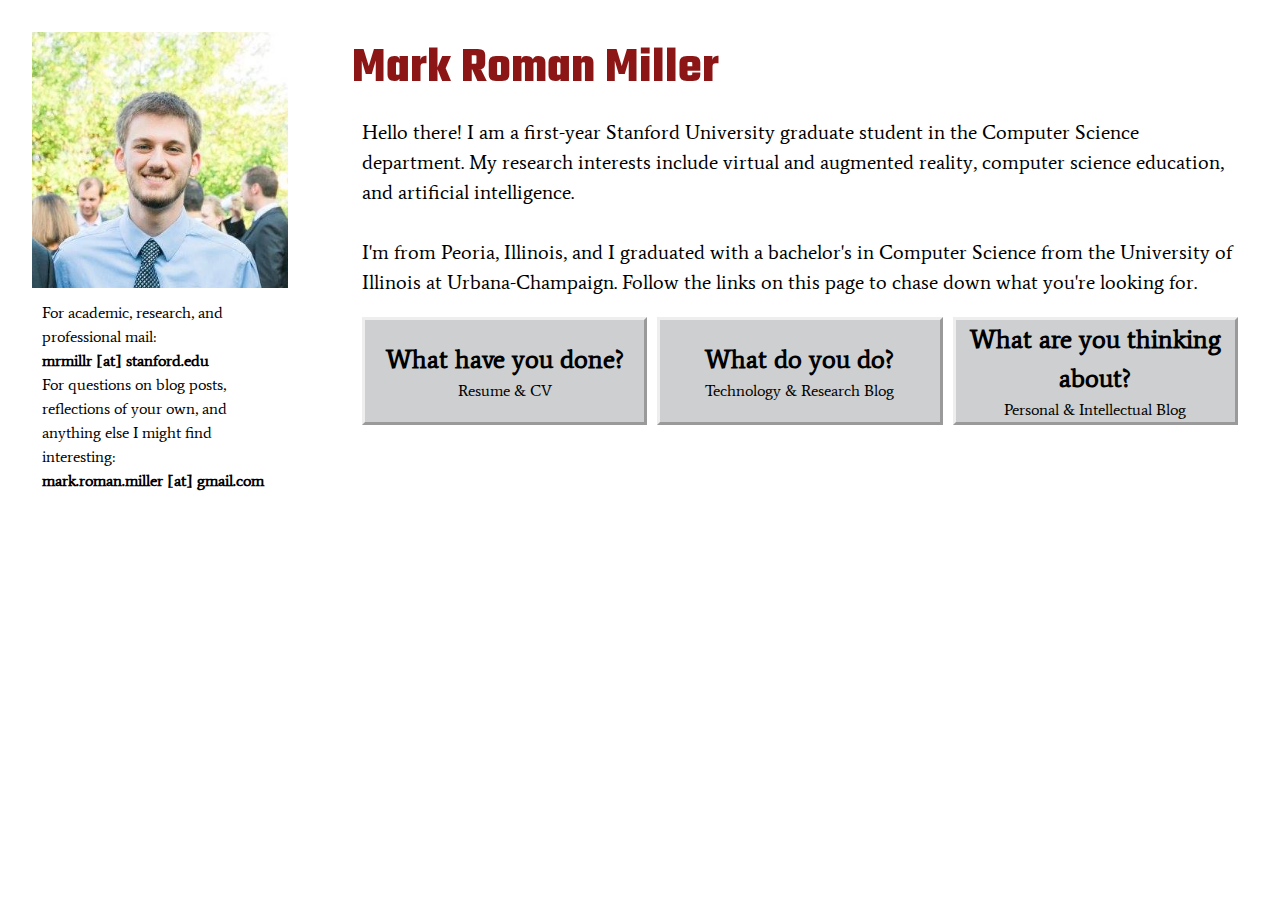
==== commit 356853d0: "Updated that I'm a current stanford student" ====
--- a/index.html
+++ b/index.html
@@ -26,7 +26,7 @@
 			</div>
 			<div class="bio-paragraph">
 				<p>
-					Hello there! I am an admitted Stanford University graduate student in the Computer Science department. My research interests include virtual and augmented reality, computer science education, and artificial intelligence. <br>
+					Hello there! I am a first-year Stanford University graduate student in the Computer Science department. My research interests include virtual and augmented reality, computer science education, and artificial intelligence. <br>
 					<br>
 					I'm from Peoria, Illinois, and I graduated with a bachelor's in Computer Science from the University of Illinois at Urbana-Champaign. Follow the links on this page to chase down what you're looking for.
 				</p>
--- a/parkersmith.css
+++ b/parkersmith.css
@@ -163,7 +163,7 @@
         text-decoration: none;
     }
 
-    h1, h2, h3, h4, h5, h6, p {
+    h1, h2, h3, h4, h5, h6, p, td, input{
         font-family: 'Average', serif;
         line-height: 150%;
     }
